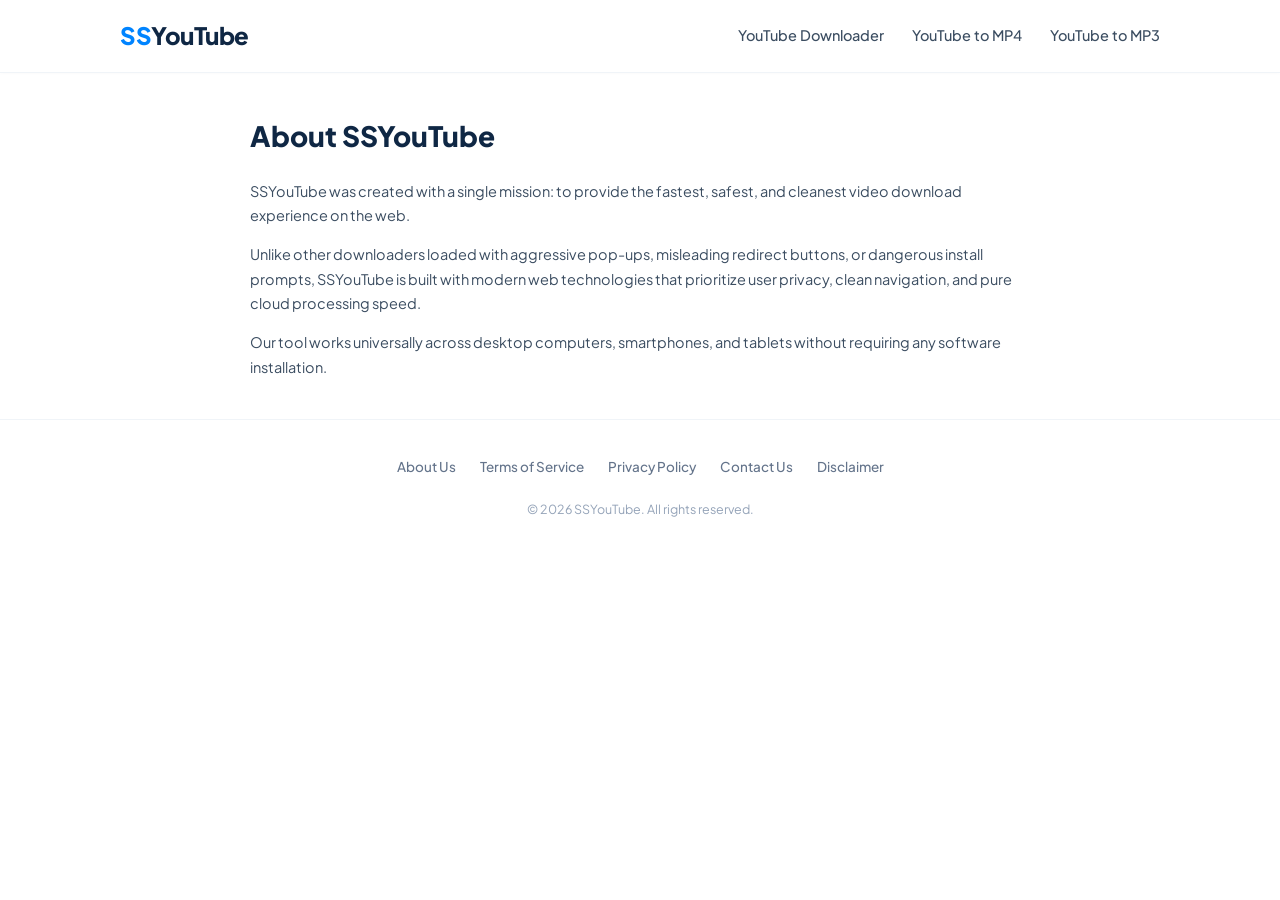
==== about.html @ 94ca65db "Add files via upload" ====
<!DOCTYPE html>
<html lang="en">
<head>
  <meta charset="UTF-8">
  <meta name="viewport" content="width=device-width, initial-scale=1.0">
  <title>About Us - SSYouTube</title>
  <meta name="description" content="Learn about SSYouTube - the free high-speed video downloader and converter platform.">
  <link rel="stylesheet" href="style.css">
  <link href="https://fonts.googleapis.com/css2?family=Plus+Jakarta+Sans:wght@400;500;600;700;800&display=swap" rel="stylesheet">
  <style>
    .page-container { max-width: 820px; margin: 40px auto; padding: 0 20px; }
    .page-title { font-size: 28px; font-weight: 800; color: #0f2744; margin-bottom: 20px; }
    .page-content p { font-size: 14.5px; color: #3b4d61; line-height: 1.7; margin-bottom: 14px; }
  </style>
</head>
<body>
  <header class="site-header">
    <div class="header-container">
      <a href="index.html" class="brand-logo"><span class="logo-ss">SS</span><span class="logo-youtube">YouTube</span></a>
      <nav class="nav-links">
        <a href="index.html" class="nav-item">YouTube Downloader</a>
        <a href="youtube-to-mp4.html" class="nav-item">YouTube to MP4</a>
        <a href="youtube-to-mp3.html" class="nav-item">YouTube to MP3</a>
      </nav>
    </div>
  </header>

  <main class="page-container">
    <h1 class="page-title">About SSYouTube</h1>
    <div class="page-content">
      <p>SSYouTube was created with a single mission: to provide the fastest, safest, and cleanest video download experience on the web.</p>
      <p>Unlike other downloaders loaded with aggressive pop-ups, misleading redirect buttons, or dangerous install prompts, SSYouTube is built with modern web technologies that prioritize user privacy, clean navigation, and pure cloud processing speed.</p>
      <p>Our tool works universally across desktop computers, smartphones, and tablets without requiring any software installation.</p>
    </div>
  </main>

  <footer class="site-footer">
    <div class="footer-container">
      <div class="footer-links">
        <a href="about.html">About Us</a>
        <a href="terms.html">Terms of Service</a>
        <a href="privacy.html">Privacy Policy</a>
        <a href="contact.html">Contact Us</a>
        <a href="disclaimer.html">Disclaimer</a>
      </div>
      <p class="footer-copyright">&copy; 2026 SSYouTube. All rights reserved.</p>
    </div>
  </footer>
</body>
</html>
---- style.css ----
/* ==========================================================================
   SSYouTube - Modern, High-Performance, SEO-Optimized Downloader Styles
   ========================================================================== */

:root {
  --primary: #0084ff;
  --primary-hover: #0070db;
  --primary-light: #edf5ff;
  --primary-border: #d4e7fc;
  --text-dark: #0f2744;
  --text-body: #3b4d61;
  --text-muted: #64748b;
  --card-bg: #f2f7fc;
  --border-light: #e2e8f0;
  --border-faq: #e5edf5;
  --bg-white: #ffffff;
  --shadow-sm: 0 2px 8px rgba(15, 39, 68, 0.04);
  --shadow-md: 0 4px 20px rgba(0, 132, 255, 0.08);
  --radius-lg: 14px;
  --radius-md: 8px;
  --radius-sm: 6px;
  --font-family: 'Plus Jakarta Sans', -apple-system, BlinkMacSystemFont, "Segoe UI", Roboto, sans-serif;
}

* {
  margin: 0;
  padding: 0;
  box-sizing: border-box;
}

body {
  font-family: var(--font-family);
  color: var(--text-body);
  background-color: var(--bg-white);
  line-height: 1.65;
  -webkit-font-smoothing: antialiased;
  padding-bottom: 70px; /* space for sticky bottom ad */
  top: 0px !important;
}

/* Hide default Google Translate widgets for seamless native design */
.goog-te-banner-frame.skiptranslate,
iframe.goog-te-banner-frame,
#goog-gt-tt,
.goog-te-balloon-frame {
  display: none !important;
  visibility: hidden !important;
}

body > .skiptranslate {
  display: none !important;
}

.goog-text-highlight {
  background: none !important;
  box-shadow: none !important;
}

a {
  color: var(--primary);
  text-decoration: none;
  transition: color 0.2s ease;
}

a:hover {
  text-decoration: underline;
}

/* ==========================================================================
   Header & Navigation
   ========================================================================== */

.site-header {
  border-bottom: 1px solid #f0f4f8;
  background-color: var(--bg-white);
  position: sticky;
  top: 0;
  z-index: 100;
  box-shadow: 0 1px 3px rgba(0, 0, 0, 0.02);
}

.header-container {
  max-width: 1080px;
  margin: 0 auto;
  padding: 16px 20px;
  display: flex;
  align-items: center;
  justify-content: space-between;
}

.brand-logo {
  font-size: 24px;
  font-weight: 800;
  letter-spacing: -0.5px;
  display: flex;
  align-items: center;
  text-decoration: none !important;
}

.logo-ss {
  color: var(--primary);
}

.logo-youtube {
  color: var(--text-dark);
}

.nav-links {
  display: flex;
  align-items: center;
  gap: 28px;
}

.nav-item {
  color: var(--text-body);
  font-size: 14.5px;
  font-weight: 500;
  text-decoration: none !important;
  transition: color 0.2s;
}

.nav-item:hover,
.nav-item.active {
  color: var(--primary);
  font-weight: 600;
}

.lang-selector-wrapper {
  position: relative;
}

.lang-btn {
  display: flex;
  align-items: center;
  gap: 6px;
  background: transparent;
  border: none;
  cursor: pointer;
  font-size: 14px;
  font-weight: 500;
  color: var(--text-body);
  padding: 6px 10px;
  border-radius: var(--radius-sm);
  transition: background 0.2s;
}

.lang-btn:hover {
  background: #f1f5f9;
}

.lang-dropdown {
  position: absolute;
  top: calc(100% + 8px);
  right: 0;
  background: #fff;
  border: 1px solid var(--border-light);
  border-radius: var(--radius-md);
  box-shadow: 0 10px 25px rgba(0,0,0,0.1);
  display: none;
  flex-direction: column;
  min-width: 150px;
  z-index: 200;
  padding: 6px 0;
}

.lang-dropdown.show {
  display: flex;
}

.lang-option {
  padding: 8px 16px;
  font-size: 13.5px;
  color: var(--text-body);
  text-decoration: none !important;
}

.lang-option:hover,
.lang-option.active {
  background: var(--primary-light);
  color: var(--primary);
  font-weight: 600;
}

/* ==========================================================================
   Advertisement Slots
   ========================================================================== */

.ad-container {
  display: flex;
  justify-content: center;
  margin: 18px auto;
  max-width: 1080px;
  padding: 0 20px;
}

.ad-slot {
  background: #f8fafc;
  border: 1px dashed #cbd5e1;
  border-radius: 8px;
  display: flex;
  flex-direction: column;
  align-items: center;
  justify-content: center;
  position: relative;
  overflow: hidden;
  text-align: center;
  transition: all 0.3s ease;
}

.ad-728x90 {
  width: 100%;
  max-width: 728px;
  min-height: 90px;
  padding: 10px;
}

.ad-badge {
  position: absolute;
  top: 4px;
  right: 6px;
  font-size: 9px;
  color: #94a3b8;
  letter-spacing: 0.8px;
  text-transform: uppercase;
  font-weight: 700;
}

.ad-placeholder-text {
  display: flex;
  flex-direction: column;
  gap: 2px;
}

.ad-placeholder-text span {
  font-size: 13px;
  font-weight: 600;
  color: #64748b;
}

.ad-placeholder-text small {
  font-size: 11px;
  color: #94a3b8;
}

/* ==========================================================================
   Main Content Layout
   ========================================================================== */

.main-content {
  max-width: 820px;
  margin: 0 auto;
  padding: 20px 20px 60px;
}

/* Hero Section */
.hero-section {
  text-align: center;
  margin-top: 24px;
  margin-bottom: 40px;
}

.hero-title {
  font-size: 36px;
  font-weight: 800;
  color: var(--text-dark);
  letter-spacing: -0.5px;
  margin-bottom: 28px;
}

/* Converter Box */
.converter-box {
  max-width: 720px;
  margin: 0 auto 24px;
}

.input-wrapper {
  position: relative;
  display: flex;
  align-items: center;
  margin-bottom: 16px;
}

.url-input {
  width: 100%;
  height: 52px;
  padding: 0 46px 0 20px;
  font-size: 15px;
  font-family: inherit;
  color: var(--text-dark);
  background-color: var(--bg-white);
  border: 1.5px solid #d9e3ed;
  border-radius: 10px;
  outline: none;
  transition: all 0.2s ease;
  box-shadow: 0 2px 6px rgba(0, 0, 0, 0.02);
}

.url-input:focus {
  border-color: var(--primary);
  box-shadow: 0 0 0 3px rgba(0, 132, 255, 0.15);
}

.url-input::placeholder {
  color: #94a3b8;
  font-size: 14.5px;
}

.btn-clear {
  position: absolute;
  right: 14px;
  background: transparent;
  border: none;
  cursor: pointer;
  color: #94a3b8;
  font-size: 16px;
  padding: 4px;
}

.btn-clear:hover {
  color: var(--text-dark);
}

.button-row {
  display: flex;
  align-items: center;
  justify-content: center;
  gap: 12px;
}

.btn {
  height: 44px;
  padding: 0 28px;
  font-size: 15px;
  font-weight: 600;
  border-radius: var(--radius-md);
  border: none;
  cursor: pointer;
  display: inline-flex;
  align-items: center;
  justify-content: center;
  transition: all 0.2s ease;
}

.btn-download {
  background-color: var(--primary);
  color: #ffffff;
  box-shadow: 0 4px 14px rgba(0, 132, 255, 0.25);
}

.btn-download:hover {
  background-color: var(--primary-hover);
  transform: translateY(-1px);
}

.btn-paste {
  background-color: var(--primary-light);
  color: var(--primary);
  border: 1px solid var(--primary-border);
}

.btn-paste:hover {
  background-color: #e0eeff;
}

/* Result Card */
.result-card {
  max-width: 720px;
  margin: 24px auto 30px;
  background: #ffffff;
  border: 1px solid var(--border-light);
  border-radius: var(--radius-lg);
  padding: 24px;
  box-shadow: var(--shadow-md);
  text-align: left;
}

.result-inner {
  display: flex;
  gap: 20px;
  align-items: flex-start;
  margin-bottom: 20px;
}

.result-thumb-wrapper {
  position: relative;
  flex-shrink: 0;
  width: 220px;
  height: 124px;
  border-radius: 8px;
  overflow: hidden;
  background: #000;
}

.result-thumb {
  width: 100%;
  height: 100%;
  object-fit: cover;
}

.result-duration {
  position: absolute;
  bottom: 6px;
  right: 6px;
  background: rgba(0, 0, 0, 0.8);
  color: #fff;
  font-size: 11px;
  font-weight: 600;
  padding: 2px 6px;
  border-radius: 4px;
}

.result-info {
  flex: 1;
}

.result-title {
  font-size: 17px;
  font-weight: 700;
  color: var(--text-dark);
  line-height: 1.35;
  margin-bottom: 6px;
}

.result-channel {
  font-size: 13px;
  color: var(--text-muted);
  margin-bottom: 14px;
}

.format-options {
  margin-bottom: 16px;
}

.format-options label {
  display: block;
  font-size: 12.5px;
  font-weight: 600;
  color: var(--text-dark);
  margin-bottom: 6px;
}

.format-select {
  width: 100%;
  height: 40px;
  padding: 0 12px;
  border: 1px solid var(--border-light);
  border-radius: var(--radius-sm);
  background: #fff;
  font-family: inherit;
  font-size: 14px;
  color: var(--text-dark);
  font-weight: 500;
}

.ad-result-slot {
  width: 100%;
  min-height: 180px;
  margin-top: 16px;
}

/* MP3 & MP4 Iframe API Widget Containers */
.mp3-api-wrapper,
.mp4-api-wrapper {
  background: #f0f7ff;
  border: 1.5px solid #d4e7fc;
  border-radius: 10px;
  padding: 14px;
  margin-top: 16px;
  box-shadow: 0 2px 8px rgba(0, 132, 255, 0.05);
}

.mp3-api-label,
.mp4-api-label {
  font-size: 12px;
  font-weight: 700;
  color: var(--primary);
  margin-bottom: 8px;
  display: flex;
  align-items: center;
  gap: 6px;
  text-transform: uppercase;
  letter-spacing: 0.5px;
}

.progress-bar-container {
  margin-top: 14px;
  background: #f1f5f9;
  border-radius: 6px;
  height: 22px;
  position: relative;
  overflow: hidden;
}

.progress-bar-fill {
  background: linear-gradient(90deg, #0084ff, #00b4d8);
  height: 100%;
  width: 0%;
  transition: width 0.3s ease;
}

.progress-text {
  position: absolute;
  top: 50%;
  left: 50%;
  transform: translate(-50%, -50%);
  font-size: 11px;
  font-weight: 700;
  color: var(--text-dark);
}

/* Intro Paragraph */
.intro-description {
  max-width: 780px;
  margin: 32px auto 0;
  text-align: left;
}

.intro-description p {
  font-size: 14px;
  color: #475569;
  line-height: 1.7;
  margin-bottom: 16px;
}

.intro-description strong {
  color: var(--primary);
}

/* ==========================================================================
   Section Headers & Cards
   ========================================================================== */

.section {
  margin-top: 48px;
}

.section-title {
  font-size: 21px;
  font-weight: 700;
  color: var(--text-dark);
  margin-bottom: 20px;
}

/* Steps Section */
.steps-list {
  display: flex;
  flex-direction: column;
  gap: 14px;
}

.step-card {
  background-color: var(--card-bg);
  border-radius: var(--radius-lg);
  padding: 18px 22px;
  display: flex;
  align-items: flex-start;
  gap: 16px;
  transition: transform 0.15s ease;
}

.step-card:hover {
  transform: translateY(-1px);
}

.step-number {
  flex-shrink: 0;
  width: 28px;
  height: 28px;
  border-radius: 50%;
  background-color: var(--primary);
  color: #ffffff;
  display: flex;
  align-items: center;
  justify-content: center;
  font-size: 14px;
  font-weight: 700;
  margin-top: 2px;
}

.step-content {
  flex: 1;
}

.step-heading {
  font-size: 14.5px;
  font-weight: 700;
  color: var(--text-dark);
  margin-bottom: 4px;
  display: inline;
}

.step-text {
  font-size: 13.5px;
  color: #4a5c6e;
  line-height: 1.6;
  display: inline;
}

/* Overview Section */
.bullet-list {
  list-style: none;
  margin-bottom: 20px;
}

.bullet-list li {
  position: relative;
  padding-left: 18px;
  font-size: 14px;
  color: #4a5c6e;
  line-height: 1.65;
  margin-bottom: 14px;
}

.bullet-list li::before {
  content: "•";
  position: absolute;
  left: 0;
  top: -1px;
  font-size: 18px;
  color: var(--text-dark);
}

.bullet-list li strong {
  color: var(--text-dark);
  font-weight: 700;
}

.overview-subtext {
  font-size: 13.5px;
  color: #4a5c6e;
  line-height: 1.65;
  margin-bottom: 20px;
}

/* Badges */
.badge-group {
  display: flex;
  flex-wrap: wrap;
  gap: 10px;
}

.badge {
  background-color: var(--primary-light);
  border: 1px solid var(--primary-border);
  color: var(--primary);
  font-size: 12.5px;
  font-weight: 600;
  padding: 6px 16px;
  border-radius: 20px;
  display: inline-flex;
  align-items: center;
  justify-content: center;
  transition: all 0.2s;
}

.badge:hover {
  background-color: #dcebff;
}

.pill-badges .check-badge {
  font-size: 13px;
  padding: 7px 18px;
}

/* Devices Section */
.devices-text {
  font-size: 13.5px;
  color: #4a5c6e;
  line-height: 1.65;
  margin-bottom: 20px;
}

/* FAQ Section */
.faq-list {
  display: flex;
  flex-direction: column;
  gap: 12px;
}

.faq-card {
  border: 1px solid var(--border-faq);
  border-radius: 10px;
  padding: 18px 22px;
  background-color: #ffffff;
  transition: border-color 0.2s, box-shadow 0.2s;
}

.faq-card:hover {
  border-color: #cbd5e1;
  box-shadow: var(--shadow-sm);
}

.faq-question {
  font-size: 14.5px;
  font-weight: 700;
  color: var(--text-dark);
  margin-bottom: 8px;
}

.faq-answer {
  font-size: 13.5px;
  color: #4a5c6e;
  line-height: 1.65;
}

/* ==========================================================================
   Sticky Bottom Ad Banner
   ========================================================================== */

.sticky-bottom-ad {
  position: fixed;
  bottom: 0;
  left: 0;
  right: 0;
  background: rgba(255, 255, 255, 0.96);
  backdrop-filter: blur(8px);
  border-top: 1px solid var(--border-light);
  box-shadow: 0 -4px 16px rgba(0, 0, 0, 0.06);
  padding: 8px 16px;
  z-index: 999;
  display: flex;
  justify-content: center;
  align-items: center;
}

.sticky-ad-wrapper {
  position: relative;
  width: 100%;
  max-width: 728px;
  min-height: 50px;
  background: #f8fafc;
  border: 1px dashed #cbd5e1;
  border-radius: 6px;
  display: flex;
  align-items: center;
  justify-content: center;
}

.sticky-ad-content {
  font-size: 12.5px;
  font-weight: 600;
  color: #64748b;
  text-align: center;
}

.sticky-ad-close {
  position: absolute;
  top: -10px;
  right: -10px;
  width: 22px;
  height: 22px;
  background: #0f2744;
  color: #fff;
  border-radius: 50%;
  border: none;
  font-size: 11px;
  display: flex;
  align-items: center;
  justify-content: center;
  cursor: pointer;
  box-shadow: 0 2px 6px rgba(0,0,0,0.2);
}

/* ==========================================================================
   Footer
   ========================================================================== */

.site-footer {
  border-top: 1px solid #f0f4f8;
  padding: 36px 20px 48px;
  background: #ffffff;
  text-align: center;
}

.footer-container {
  max-width: 820px;
  margin: 0 auto;
}

.footer-links {
  display: flex;
  justify-content: center;
  flex-wrap: wrap;
  gap: 24px;
  margin-bottom: 20px;
}

.footer-links a {
  font-size: 13.5px;
  color: #64748b;
  font-weight: 500;
  text-decoration: none;
}

.footer-links a:hover {
  color: var(--primary);
}

.footer-disclaimer {
  font-size: 12.5px;
  color: #94a3b8;
  margin-bottom: 8px;
}

.footer-copyright {
  font-size: 12.5px;
  color: #94a3b8;
}

.footer-copyright a {
  color: var(--primary);
  font-weight: 600;
}

/* ==========================================================================
   Responsive Breakpoints
   ========================================================================== */

@media (max-width: 768px) {
  .hero-title {
    font-size: 28px;
  }

  .nav-links {
    display: none; /* Hide on small mobile, kept clean */
  }

  .result-inner {
    flex-direction: column;
  }

  .result-thumb-wrapper {
    width: 100%;
    height: 190px;
  }

  .button-row {
    flex-direction: row;
    width: 100%;
  }

  .btn {
    flex: 1;
  }

  .step-card {
    padding: 16px;
  }

  .badge-group {
    gap: 8px;
  }

  .badge {
    font-size: 12px;
    padding: 5px 12px;
  }
}
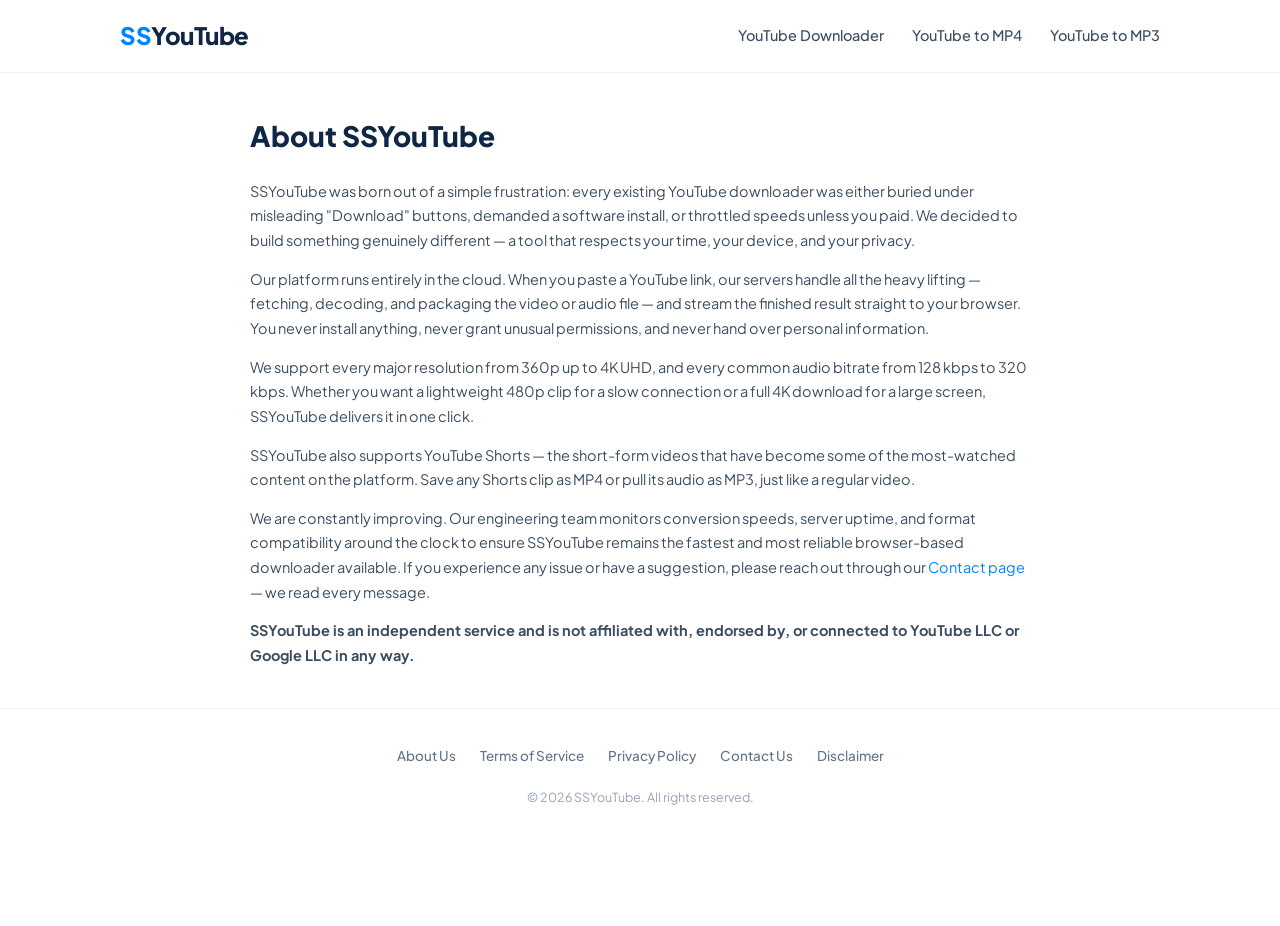
==== commit f9b854cd: "about.html" ====
--- a/about.html
+++ b/about.html
@@ -1,10 +1,34 @@
 <!DOCTYPE html>
 <html lang="en">
 <head>
+  <!-- Google Analytics 4 -->
+<script async src="https://www.googletagmanager.com/gtag/js?id=G-QDT3WVEG0C"></script>
+<script>
+  window.dataLayer = window.dataLayer || [];
+  function gtag(){dataLayer.push(arguments);}
+  gtag('js', new Date());
+  gtag('config', 'G-QDT3WVEG0C');
+</script>
   <meta charset="UTF-8">
   <meta name="viewport" content="width=device-width, initial-scale=1.0">
-  <title>About Us - SSYouTube</title>
-  <meta name="description" content="Learn about SSYouTube - the free high-speed video downloader and converter platform.">
+  <title>About SSYouTube — Our Story, Mission & How We Built It</title>
+  <meta name="description" content="Learn the story behind SSYouTube — why we built it, what makes it different from other YouTube downloaders, and our commitment to a fast, clean, ad-safe experience.">
+  <meta name="robots" content="index, follow, max-snippet:-1, max-image-preview:large, max-video-preview:-1">
+  <link rel="canonical" href="https://ssyoutube.work/about.html">
+
+<!-- Open Graph -->
+<meta property="og:type" content="website">
+<meta property="og:url" content="https://ssyoutube.work/about.html">
+<meta property="og:title" content="About SSYouTube — Our Story & Mission">
+<meta property="og:description" content="Discover the story behind SSYouTube and why we built the cleanest, fastest browser-based YouTube downloader available today.">
+<meta property="og:image" content="https://ssyoutube.work/og-image.png">
+
+<!-- Twitter -->
+<meta name="twitter:card" content="summary_large_image">
+<meta name="twitter:url" content="https://ssyoutube.work/about.html">
+<meta name="twitter:title" content="About Us - SSYouTube">
+<meta name="twitter:description" content="Learn about SSYouTube - the free high-speed video downloader and converter platform.">
+<meta name="twitter:image" content="https://ssyoutube.work/og-image.png">
   <link rel="stylesheet" href="style.css">
   <link href="https://fonts.googleapis.com/css2?family=Plus+Jakarta+Sans:wght@400;500;600;700;800&display=swap" rel="stylesheet">
   <style>
@@ -28,9 +52,17 @@
   <main class="page-container">
     <h1 class="page-title">About SSYouTube</h1>
     <div class="page-content">
-      <p>SSYouTube was created with a single mission: to provide the fastest, safest, and cleanest video download experience on the web.</p>
-      <p>Unlike other downloaders loaded with aggressive pop-ups, misleading redirect buttons, or dangerous install prompts, SSYouTube is built with modern web technologies that prioritize user privacy, clean navigation, and pure cloud processing speed.</p>
-      <p>Our tool works universally across desktop computers, smartphones, and tablets without requiring any software installation.</p>
+      <p>SSYouTube was born out of a simple frustration: every existing YouTube downloader was either buried under misleading "Download" buttons, demanded a software install, or throttled speeds unless you paid. We decided to build something genuinely different — a tool that respects your time, your device, and your privacy.</p>
+
+      <p>Our platform runs entirely in the cloud. When you paste a YouTube link, our servers handle all the heavy lifting — fetching, decoding, and packaging the video or audio file — and stream the finished result straight to your browser. You never install anything, never grant unusual permissions, and never hand over personal information.</p>
+
+      <p>We support every major resolution from 360p up to 4K UHD, and every common audio bitrate from 128 kbps to 320 kbps. Whether you want a lightweight 480p clip for a slow connection or a full 4K download for a large screen, SSYouTube delivers it in one click.</p>
+
+      <p>SSYouTube also supports YouTube Shorts — the short-form videos that have become some of the most-watched content on the platform. Save any Shorts clip as MP4 or pull its audio as MP3, just like a regular video.</p>
+
+      <p>We are constantly improving. Our engineering team monitors conversion speeds, server uptime, and format compatibility around the clock to ensure SSYouTube remains the fastest and most reliable browser-based downloader available. If you experience any issue or have a suggestion, please reach out through our <a href="contact.html">Contact page</a> — we read every message.</p>
+
+      <p><strong>SSYouTube is an independent service and is not affiliated with, endorsed by, or connected to YouTube LLC or Google LLC in any way.</strong></p>
     </div>
   </main>
 
